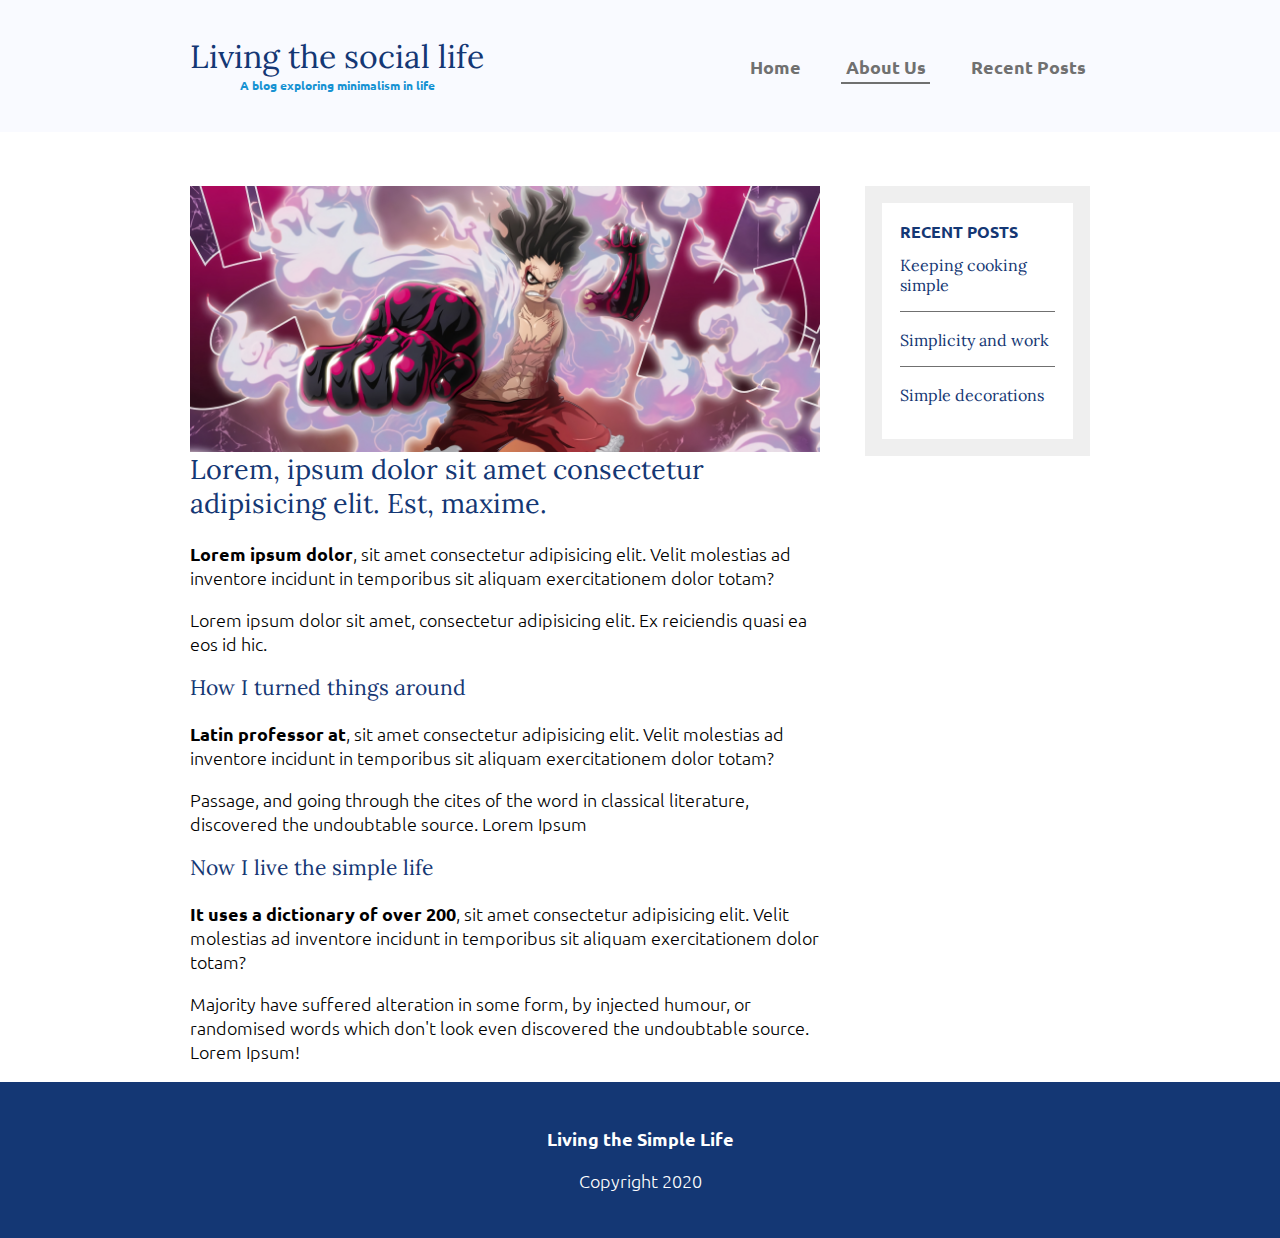
==== project6/about-me.html @ c7d3adf6 "about page" ====
<!DOCTYPE html>
<html lang="en">
<head>
    <meta charset="UTF-8">
    <meta name="viewport" content="width=device-width, initial-scale=1.0">
    <link rel="stylesheet" href="https://fonts.googleapis.com/css?family=Lora|Ubuntu:300,400,700&display=swap">
    <link rel="stylesheet" href="css/style.css">
    <title>Document</title>
</head>
<body>
    <header>
        <div class="container container-flex ">
            <div class="site-title">
                <h1>Living the social life</h1>
                <p class="subtitle">A blog exploring minimalism in life</p>
            </div>

            <nav>
                <ul class="nav-list">
                    <li><a href="index.html">Home</a></li>
                    <li><a class="active" href="about-me.html">About Us</a></li>
                    <li><a href="recent-posts.html">Recent Posts</a></li>
                </ul>
            </nav>
        </div>
    </header>


    <div class="container container-flex">
        <main role="main">

            <img src="img/o.jpg" alt="luffy" class="image-full">
            <h2>Lorem, ipsum dolor sit amet consectetur adipisicing elit. Est, maxime.</h2>
            <p><strong>Lorem ipsum dolor</strong>, sit amet consectetur adipisicing elit. Velit molestias ad inventore incidunt in temporibus sit aliquam exercitationem dolor totam?</p>
            <p>Lorem ipsum dolor sit amet, consectetur adipisicing elit. Ex reiciendis quasi ea eos id hic.</p>

            <h3>How I turned things around</h3>
            <p><strong>Latin professor at</strong>, sit amet consectetur adipisicing elit. Velit molestias ad inventore incidunt in temporibus sit aliquam exercitationem dolor totam?</p>
            <p>Passage, and going through the cites of the word in classical literature, discovered the undoubtable source. Lorem Ipsum</p>

            <h3>Now I live the simple life</h3>
            <p><strong> It uses a dictionary of over 200</strong>, sit amet consectetur adipisicing elit. Velit molestias ad inventore incidunt in temporibus sit aliquam exercitationem dolor totam?</p>
            <p>Majority have suffered alteration in some form, by injected humour, or randomised words which don't look even discovered the undoubtable source. Lorem Ipsum!</p>

        </main>
        <aside class="sidebar">

            <div class="sidebar-widget">
                <h2 class="widget-title">RECENT POSTS</h2>
                <div class="widget-recent-post">
                    <h3 class="widget-post-title">Keeping cooking simple</h3>
                    <img src="img/12.jpg" alt="" class="widget-image">
                </div>
                <div class="widget-recent-post">
                    <h3 class="widget-post-title">Simplicity and work</h3>
                    <img src="img/13.jpg" alt="" class="widget-image">
                </div>
                <div class="widget-recent-post">
                    <h3 class="widget-post-title">Simple decorations</h3>
                    <img src="img/14.jpg" alt="" class="widget-image">
                </div>
            </div>
        </aside>
    </div>

    
    <footer>
        <p><strong>Living the Simple Life</strong></p>
        <p>Copyright 2020</p>
    </footer>
</body>
</html>
---- project6/css/style.css ----
/* 
    Fonts
    -----
    font-family: 'Lora', serif;
    font-family: 'Ubuntu', sans-serif;
*/

body {
    margin: 0 auto;
    font-family: 'Ubuntu', sans-serif;
    font-size: 1.125rem;
    font-weight: 300;
}

img {
    max-width: 100%;
    display:block;
}

/* ========================
            Typogragy
   ======================== */

h1,
h2,
h3 {
    font-family: 'Lora', serif;
    font-weight: 400;
    color: #143774;
    margin-top: 0;
}

h1 {
    font-size: 2rem;
    margin: 0;
}

a {
    color: #1792d2;

}

a:hover,
a:focus {
    color: #143774;
}

strong {
    font-weight: 700;
}

.subtitle {
    font-weight: 700;
    color: #1792d2;
    font-size: .75rem;
    margin: 0;
}

.article-title {
    font-size: 1.5rem;
}

.article-read-more,
.article-info {
    font-size: .875rem
}

.article-read-more {
    color: #1792d2;
    text-decoration: none;
    font-weight: 700;
}

.article-read-more:hover,
.article-read-more:focus {
    color: #143774;
    text-decoration: underline;
}

.article-info {
    margin:  2em 0;
}

.widget-title,
.widget-post-title {
    font-size: 1rem;
}

.widget-title {
    font-family: 'Ubuntu', sans-serif;
    font-weight: 700;
}

/* ========================
            Layout
   ======================== */

.container {
    width: 90%;
    max-width: 900px;
    margin: 0 auto;
}

.container-flex {
    display: flex;
    justify-content: space-between;
    flex-direction: column;
}

header {
    background-color: rgb(249, 250, 255);
    padding: 2em 0;
    text-align: center;
    margin-bottom: 3em;
}

footer {
    background-color: #143774;
    color: white;
    text-align: center;
    padding: 1.5em 0;
}

@media (min-width: 675px) {
    .container-flex {
        flex-direction: row;
    }

    main {
        width: 70%;
    }

    aside {
        width: 25%;
        min-width: 200px;
        margin-left: 1em;
    }
}

/* Navigation */

nav ul {
    list-style: none;
    padding: 0;
    display: flex;
    justify-content: center;
}

nav li {
    margin-left: 2em;

}

nav a {
    text-decoration: none;
    color: #707070;
    font-weight: 700;
    padding: .25em;
}

nav a:hover,
nav a:focus {
    color: #1792d2;
}

.active {
    border-bottom: 2px solid #707070;
}

.active:hover {
    color: #707070;
}

@media (max-width: 675px) {
    nav ul {
        flex-direction: column;
    }
    
    nav li {
        margin: .5em 0;
    }
}

/* articles */

.article-featured {
    border-bottom: #707070 1px solid;
    padding-bottom: 2em;
    margin-bottom: 3em;
}

.article-recent {
    display: flex;
    flex-direction: column;
    margin-bottom: 2em;
}

.article-recent-main {
    order: 2;
}

.article-recent-secondary {
    order: 1;
}

@media (min-width: 675px){
    .article-recent {
        flex-direction: row;
        justify-content: space-between;
    }

    .article-recent-main {
        width: 68%;
    }

    .article-recent-secondary {
        width: 30%;
    }

    .article-image {
        width: 100%;
        min-height: 250px;
        object-fit: cover;
        /* object-position: left; */
    }

    .article-featured {
        display: flex;
        flex-direction: column;
    }

    .article-image {
        order: -2;
    }
    
    .article-info {
        order: -1;
    }
}

/* widget */

.sidebar-widget {
    border: 17px solid #efefef;
    margin-bottom: 2em;
    padding: 1em;
}

.widget-recent-post {
    display: flex;
    flex-direction: column;
    border-bottom: 1px solid #707070;
    margin-bottom: 1em;
}

.widget-recent-post:last-child {
    border: 0;
    margin: 0;
}

.widget-image {
    order: -1;
}




/* @media (min-width: 550px) {
    .article-recent-main {
        margin-top: -3em;
    }

    .article-info {
        text-align: right;
    }
} */
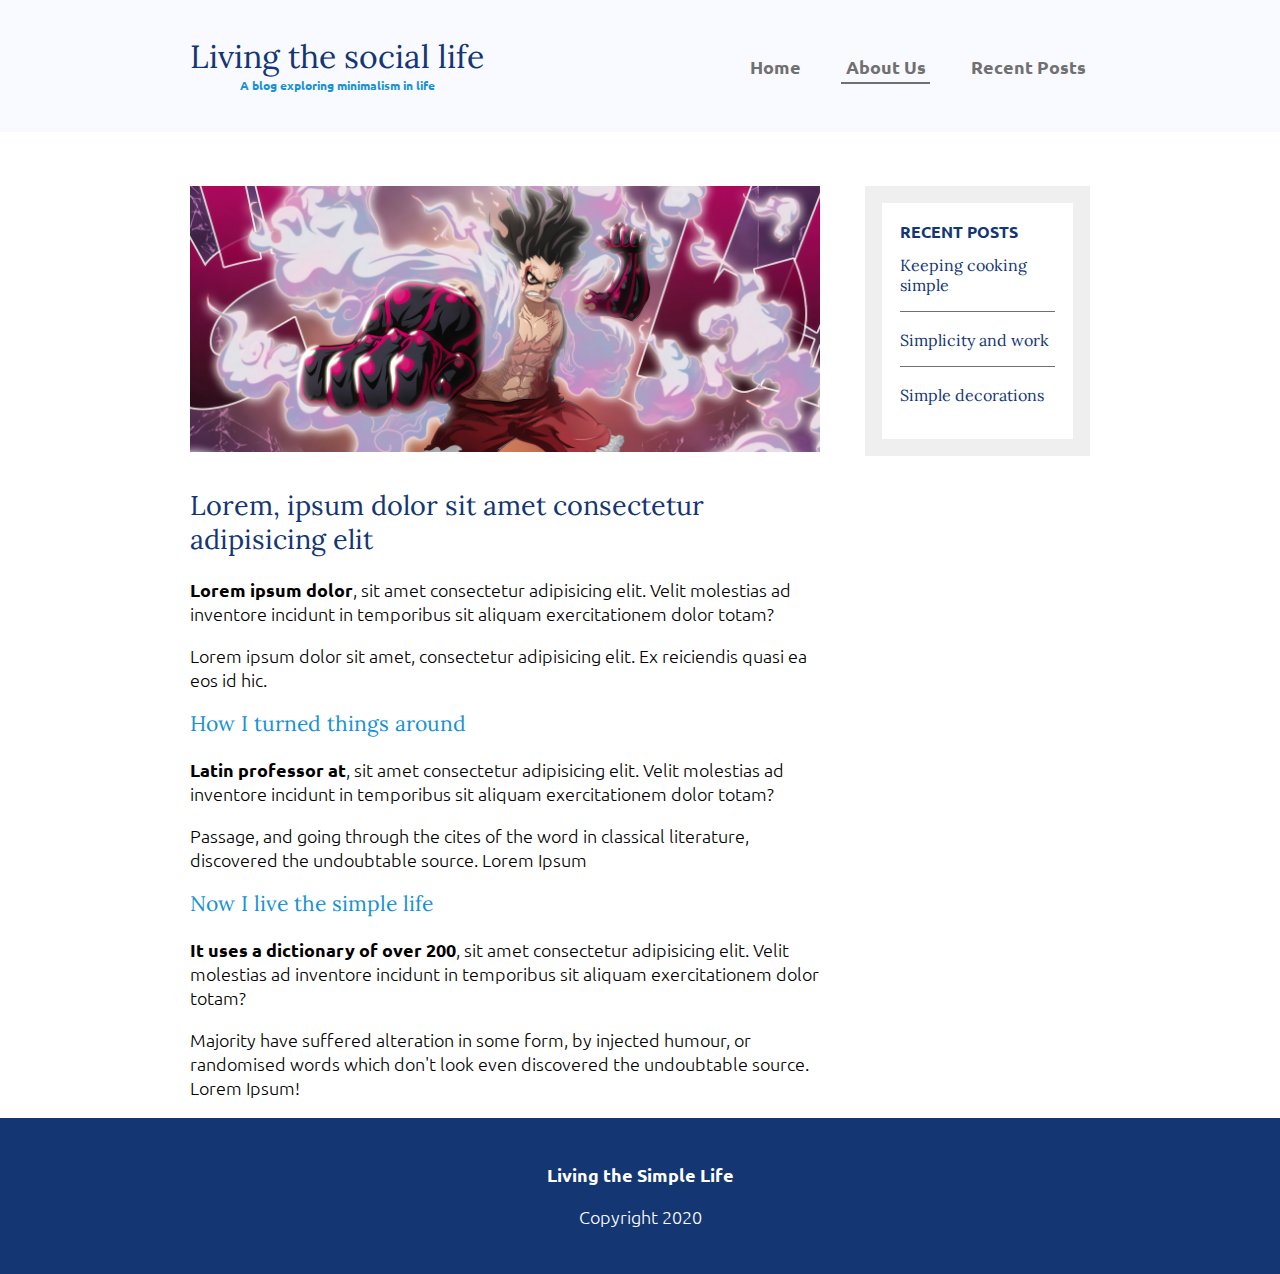
==== commit 2f33e517: "project 6 finished" ====
--- a/project6/about-me.html
+++ b/project6/about-me.html
@@ -30,7 +30,7 @@
         <main role="main">
 
             <img src="img/o.jpg" alt="luffy" class="image-full">
-            <h2>Lorem, ipsum dolor sit amet consectetur adipisicing elit. Est, maxime.</h2>
+            <h2>Lorem, ipsum dolor sit amet consectetur adipisicing elit</h2>
             <p><strong>Lorem ipsum dolor</strong>, sit amet consectetur adipisicing elit. Velit molestias ad inventore incidunt in temporibus sit aliquam exercitationem dolor totam?</p>
             <p>Lorem ipsum dolor sit amet, consectetur adipisicing elit. Ex reiciendis quasi ea eos id hic.</p>
 
--- a/project6/css/style.css
+++ b/project6/css/style.css
@@ -17,6 +17,12 @@
     display:block;
 }
 
+.image-full {
+    max-height: 300px;
+    width: 100%;
+    object-fit: cover;
+    margin-bottom: 2em;
+}
 /* ========================
             Typogragy
    ======================== */
@@ -30,6 +36,10 @@
     margin-top: 0;
 }
 
+h3 {
+    color: #1792d2;
+}
+
 h1 {
     font-size: 2rem;
     margin: 0;
@@ -89,6 +99,10 @@
 .widget-title {
     font-family: 'Ubuntu', sans-serif;
     font-weight: 700;
+}
+
+.widget-post-title {
+    color: #143774;
 }
 
 /* ========================
